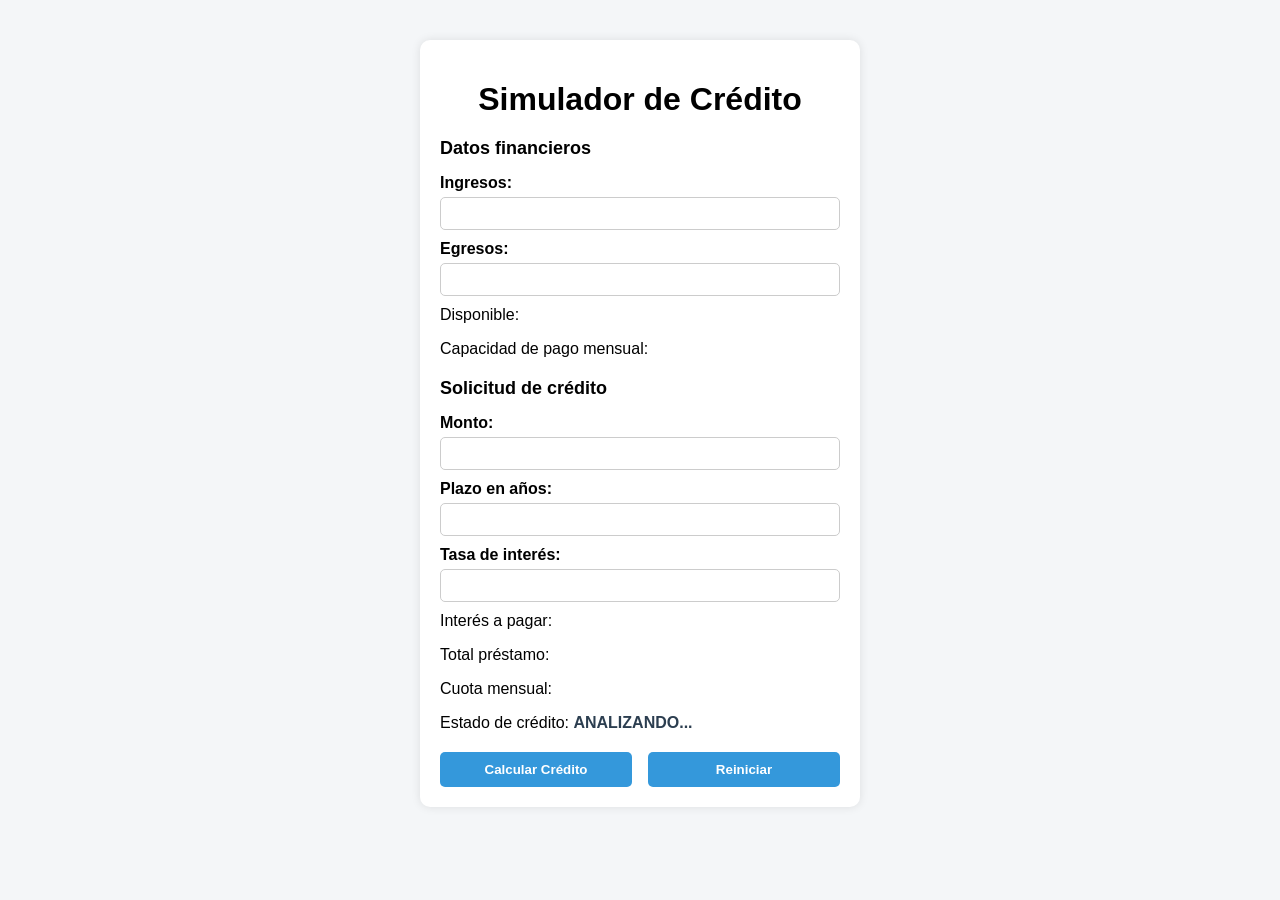
==== simulador.html @ d13f06f1 "- agregados los archivos principales -" ====
<!DOCTYPE html>
<html lang="es">
<head>
    <meta charset="UTF-8">
    <meta name="viewport" content="width=device-width, initial-scale=1.0">
    <title>Simulador de Crédito</title>
    <link rel="stylesheet" href="simulador.css">
</head>
<body>

    <div class="container">
        <h1>Simulador de Crédito</h1>

        <h2>Datos financieros</h2>
        <label for="txtIngresos">Ingresos:</label>
        <input type="text" id="txtIngresos">

        <label for="txtEgresos">Egresos:</label>
        <input type="text" id="txtEgresos">

        <p>Disponible: <span id="spnDisponible"></span></p>
        <p>Capacidad de pago mensual: <span id="spnCapacidadPago"></span></p>

        <h2>Solicitud de crédito</h2>
        <label for="txtMonto">Monto:</label>
        <input type="text" id="txtMonto">

        <label for="txtPlazo">Plazo en años:</label>
        <input type="text" id="txtPlazo">

        <label for="txtTasaInteres">Tasa de interés:</label>
        <input type="text" id="txtTasaInteres">

        <p>Interés a pagar: <span id="spnInteresPagar"></span></p>
        <p>Total préstamo: <span id="spnTotalPrestamo"></span></p>
        <p>Cuota mensual: <span id="spnCuotaMensual"></span></p>
        <p>Estado de crédito: <span id="spnEstadoCredito">ANALIZANDO...</span></p>

        <div class="buttons">
            <button id="btnCalcularCredito">Calcular Crédito</button>
            <button id="btnReiniciar">Reiniciar</button>
        </div>
    </div>

</body>
</html>
---- simulador.css ----
body {
    font-family: Arial, sans-serif;
    background-color: #f4f6f8;
    margin: 0;
    padding: 0;
}

.container {
    width: 400px;
    margin: 40px auto;
    padding: 20px;
    background-color: white;
    border-radius: 10px;
    box-shadow: 0 0 10px rgba(0,0,0,0.1);
}

h1 {
    text-align: center;
    margin-bottom: 20px;
}

h2 {
    margin-top: 20px;
    font-size: 18px;
}

label {
    display: block;
    margin-top: 10px;
    font-weight: bold;
}

input {
    width: 100%;
    padding: 8px;
    margin-top: 5px;
    border-radius: 5px;
    border: 1px solid #ccc;
    box-sizing: border-box;
}

p {
    margin-top: 10px;
}

span {
    font-weight: bold;
    color: #2c3e50;
}

.buttons {
    margin-top: 20px;
    display: flex;
    justify-content: space-between;
}

button {
    width: 48%;
    padding: 10px;
    border: none;
    border-radius: 5px;
    background-color: #3498db;
    color: white;
    font-weight: bold;
    cursor: pointer;
}

button:hover {
    background-color: #2980b9;
}
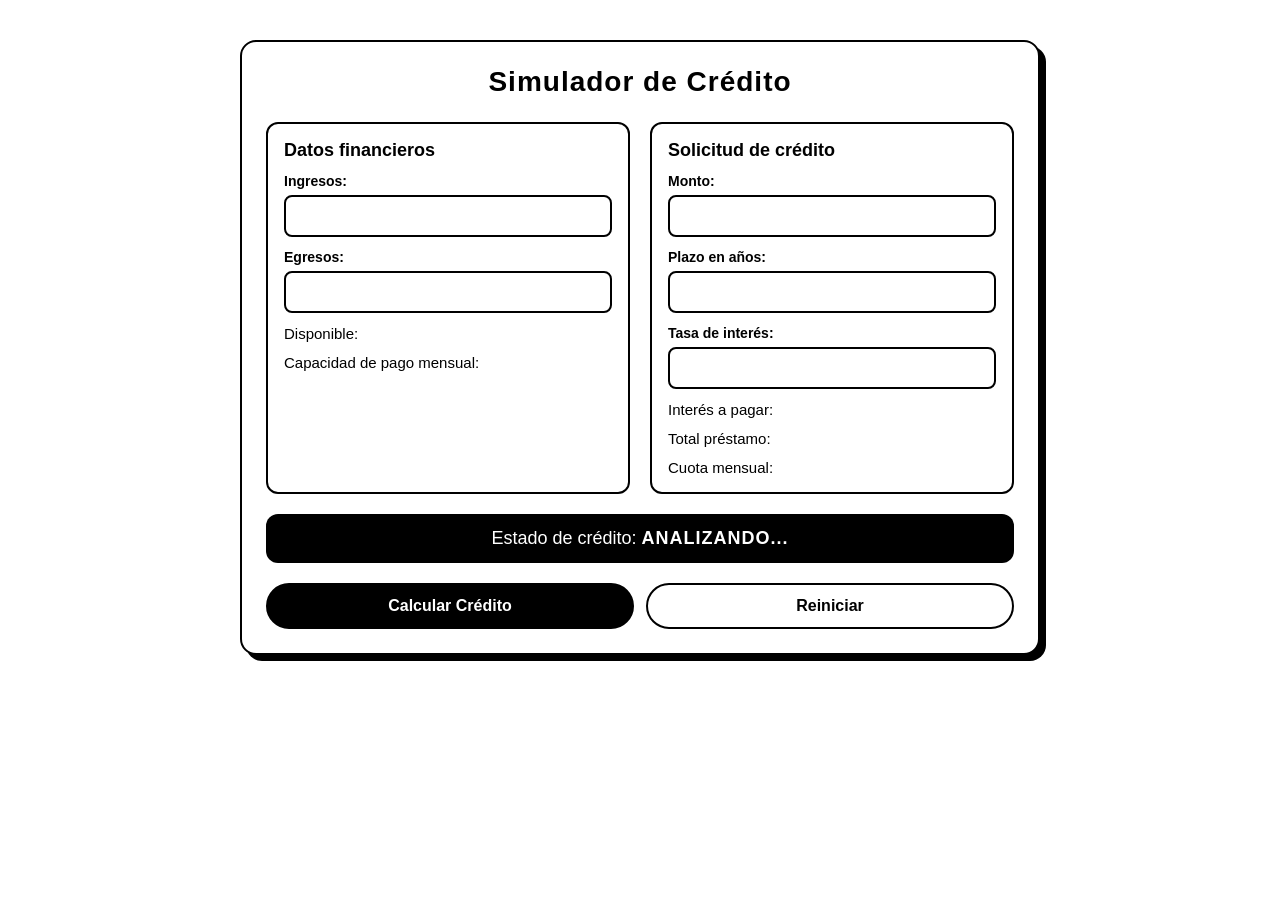
==== commit 204f586d: "- archivo prompts.txt creado con el prompt 1 - estilo blanco y negro y diseno responsive aplicado en" ====
--- a/simulador.html
+++ b/simulador.html
@@ -11,36 +11,49 @@
     <div class="container">
         <h1>Simulador de Crédito</h1>
 
-        <h2>Datos financieros</h2>
-        <label for="txtIngresos">Ingresos:</label>
-        <input type="text" id="txtIngresos">
+        <div class="secciones">
 
-        <label for="txtEgresos">Egresos:</label>
-        <input type="text" id="txtEgresos">
+            <div class="seccion">
+                <h2>Datos financieros</h2>
+                <label for="txtIngresos">Ingresos:</label>
+                <input type="text" id="txtIngresos">
 
-        <p>Disponible: <span id="spnDisponible"></span></p>
-        <p>Capacidad de pago mensual: <span id="spnCapacidadPago"></span></p>
+                <label for="txtEgresos">Egresos:</label>
+                <input type="text" id="txtEgresos">
 
-        <h2>Solicitud de crédito</h2>
-        <label for="txtMonto">Monto:</label>
-        <input type="text" id="txtMonto">
+                <p>Disponible: <span id="spnDisponible"></span></p>
+                <p>Capacidad de pago mensual: <span id="spnCapacidadPago"></span></p>
+            </div>
 
-        <label for="txtPlazo">Plazo en años:</label>
-        <input type="text" id="txtPlazo">
+            <div class="seccion">
+                <h2>Solicitud de crédito</h2>
+                <label for="txtMonto">Monto:</label>
+                <input type="text" id="txtMonto">
 
-        <label for="txtTasaInteres">Tasa de interés:</label>
-        <input type="text" id="txtTasaInteres">
+                <label for="txtPlazo">Plazo en años:</label>
+                <input type="text" id="txtPlazo">
 
-        <p>Interés a pagar: <span id="spnInteresPagar"></span></p>
-        <p>Total préstamo: <span id="spnTotalPrestamo"></span></p>
-        <p>Cuota mensual: <span id="spnCuotaMensual"></span></p>
-        <p>Estado de crédito: <span id="spnEstadoCredito">ANALIZANDO...</span></p>
+                <label for="txtTasaInteres">Tasa de interés:</label>
+                <input type="text" id="txtTasaInteres">
+
+                <p>Interés a pagar: <span id="spnInteresPagar"></span></p>
+                <p>Total préstamo: <span id="spnTotalPrestamo"></span></p>
+                <p>Cuota mensual: <span id="spnCuotaMensual"></span></p>
+            </div>
+
+        </div>
+
+        <div class="estado">
+            <p>Estado de crédito: <span id="spnEstadoCredito">ANALIZANDO...</span></p>
+        </div>
 
         <div class="buttons">
-            <button id="btnCalcularCredito">Calcular Crédito</button>
-            <button id="btnReiniciar">Reiniciar</button>
+            <button id="btnCalcularCredito" onclick="calcular();">Calcular Crédito</button>
+            <button id="btnReiniciar" onclick="reiniciar();">Reiniciar</button>
         </div>
     </div>
 
+    <script src="funciones.js"></script>
+    <script src="simulador.js"></script>
 </body>
 </html>
--- a/simulador.css
+++ b/simulador.css
@@ -1,70 +1,158 @@
+* {
+    box-sizing: border-box;
+}
+
 body {
-    font-family: Arial, sans-serif;
-    background-color: #f4f6f8;
+    font-family: Arial, Helvetica, sans-serif;
+    background-color: #ffffff;
+    color: #000000;
     margin: 0;
-    padding: 0;
+    padding: 20px;
 }
 
 .container {
-    width: 400px;
-    margin: 40px auto;
-    padding: 20px;
-    background-color: white;
-    border-radius: 10px;
-    box-shadow: 0 0 10px rgba(0,0,0,0.1);
+    width: 100%;
+    max-width: 800px;
+    margin: 20px auto;
+    padding: 24px;
+    background-color: #ffffff;
+    border: 2px solid #000000;
+    border-radius: 16px;
+    box-shadow: 6px 6px 0 #000000;
 }
 
 h1 {
     text-align: center;
-    margin-bottom: 20px;
+    margin: 0 0 24px;
+    font-size: 28px;
+    letter-spacing: 1px;
 }
 
 h2 {
-    margin-top: 20px;
+    margin: 0 0 12px;
     font-size: 18px;
+}
+
+.secciones {
+    display: grid;
+    grid-template-columns: 1fr 1fr;
+    gap: 20px;
+}
+
+.seccion {
+    border: 2px solid #000000;
+    border-radius: 12px;
+    padding: 16px;
 }
 
 label {
     display: block;
-    margin-top: 10px;
+    margin-top: 12px;
     font-weight: bold;
+    font-size: 14px;
 }
 
 input {
     width: 100%;
-    padding: 8px;
-    margin-top: 5px;
-    border-radius: 5px;
-    border: 1px solid #ccc;
-    box-sizing: border-box;
+    padding: 10px;
+    margin-top: 6px;
+    border: 2px solid #000000;
+    border-radius: 8px;
+    font-size: 16px;
+    background-color: #ffffff;
+    color: #000000;
+}
+
+input:focus {
+    outline: none;
+    box-shadow: 0 0 0 3px #bdbdbd;
 }
 
 p {
-    margin-top: 10px;
+    margin: 12px 0 0;
+    font-size: 15px;
 }
 
 span {
     font-weight: bold;
-    color: #2c3e50;
+}
+
+.estado {
+    margin-top: 20px;
+    padding: 14px;
+    border-radius: 12px;
+    background-color: #000000;
+    color: #ffffff;
+    text-align: center;
+}
+
+.estado p {
+    margin: 0;
+    font-size: 18px;
+}
+
+.estado span {
+    letter-spacing: 1px;
 }
 
 .buttons {
     margin-top: 20px;
     display: flex;
-    justify-content: space-between;
+    gap: 12px;
 }
 
 button {
-    width: 48%;
-    padding: 10px;
-    border: none;
-    border-radius: 5px;
-    background-color: #3498db;
-    color: white;
+    flex: 1;
+    padding: 12px 24px;
+    border: 2px solid #000000;
+    border-radius: 30px;
+    background-color: #000000;
+    color: #ffffff;
+    font-size: 16px;
     font-weight: bold;
     cursor: pointer;
+    transition: transform 0.15s ease, background-color 0.15s ease, color 0.15s ease;
 }
 
 button:hover {
-    background-color: #2980b9;
+    background-color: #ffffff;
+    color: #000000;
+    transform: translateY(-2px);
+}
+
+button:active {
+    transform: translateY(0) scale(0.97);
+}
+
+#btnReiniciar {
+    background-color: #ffffff;
+    color: #000000;
+}
+
+#btnReiniciar:hover {
+    background-color: #000000;
+    color: #ffffff;
+}
+
+@media (max-width: 640px) {
+    body {
+        padding: 12px;
+    }
+
+    .container {
+        padding: 16px;
+        box-shadow: 4px 4px 0 #000000;
+    }
+
+    h1 {
+        font-size: 22px;
+    }
+
+    .secciones {
+        grid-template-columns: 1fr;
+    }
+
+    .buttons {
+        flex-direction: column;
+    }
 }
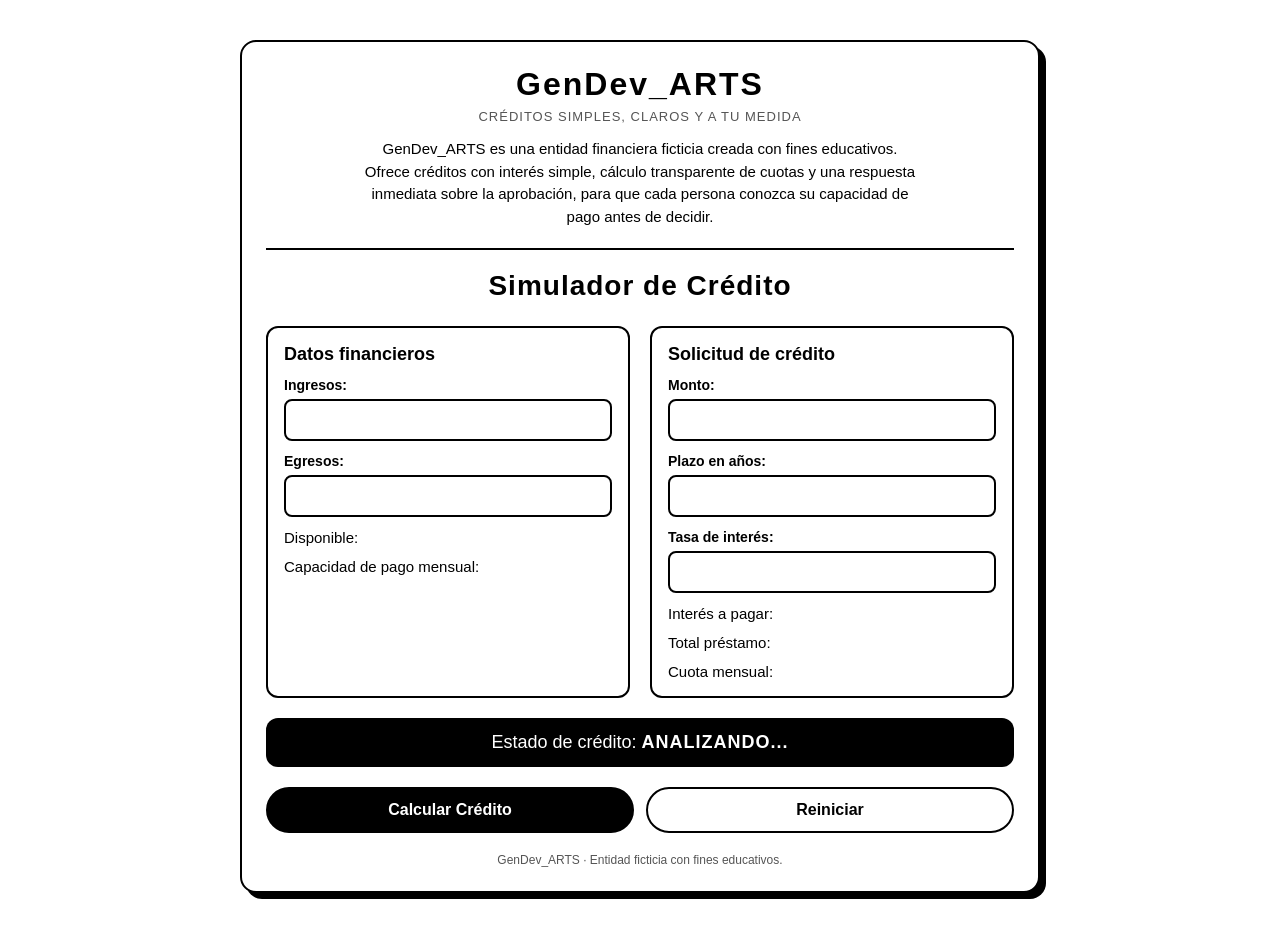
==== commit b3f3a904: "- prompt 2 agregado a prompts.txt - encabezado, descripcion y pie de pagina de GenDev_ARTS agregados" ====
--- a/simulador.html
+++ b/simulador.html
@@ -9,7 +9,18 @@
 <body>
 
     <div class="container">
-        <h1>Simulador de Crédito</h1>
+        <header class="encabezado">
+            <h2 class="empresa">GenDev_ARTS</h2>
+            <p class="lema">Créditos simples, claros y a tu medida</p>
+            <p class="descripcion">
+                GenDev_ARTS es una entidad financiera ficticia creada con fines
+                educativos. Ofrece créditos con interés simple, cálculo
+                transparente de cuotas y una respuesta inmediata sobre la
+                aprobación, para que cada persona conozca su capacidad de pago
+                antes de decidir.
+            </p>
+        </header>
+    <h1>Simulador de Crédito</h1>
 
         <div class="secciones">
 
@@ -47,10 +58,11 @@
             <p>Estado de crédito: <span id="spnEstadoCredito">ANALIZANDO...</span></p>
         </div>
 
-        <div class="buttons">
+                <div class="buttons">
             <button id="btnCalcularCredito" onclick="calcular();">Calcular Crédito</button>
             <button id="btnReiniciar" onclick="reiniciar();">Reiniciar</button>
         </div>
+        <p class="pie">GenDev_ARTS · Entidad ficticia con fines educativos.</p>
     </div>
 
     <script src="funciones.js"></script>
--- a/simulador.css
+++ b/simulador.css
@@ -134,6 +134,41 @@
     color: #ffffff;
 }
 
+.encabezado {
+    text-align: center;
+    padding-bottom: 20px;
+    margin-bottom: 20px;
+    border-bottom: 2px solid #000000;
+}
+
+.empresa {
+    margin: 0;
+    font-size: 32px;
+    letter-spacing: 2px;
+}
+
+.lema {
+    margin: 6px 0 0;
+    font-size: 13px;
+    letter-spacing: 1px;
+    text-transform: uppercase;
+    color: #555555;
+}
+
+.descripcion {
+    max-width: 560px;
+    margin: 14px auto 0;
+    font-size: 15px;
+    line-height: 1.5;
+}
+
+.pie {
+    margin-top: 20px;
+    text-align: center;
+    font-size: 12px;
+    color: #555555;
+}
+
 @media (max-width: 640px) {
     body {
         padding: 12px;
@@ -155,4 +190,8 @@
     .buttons {
         flex-direction: column;
     }
+
+    .empresa {
+        font-size: 24px;
+    }
 }
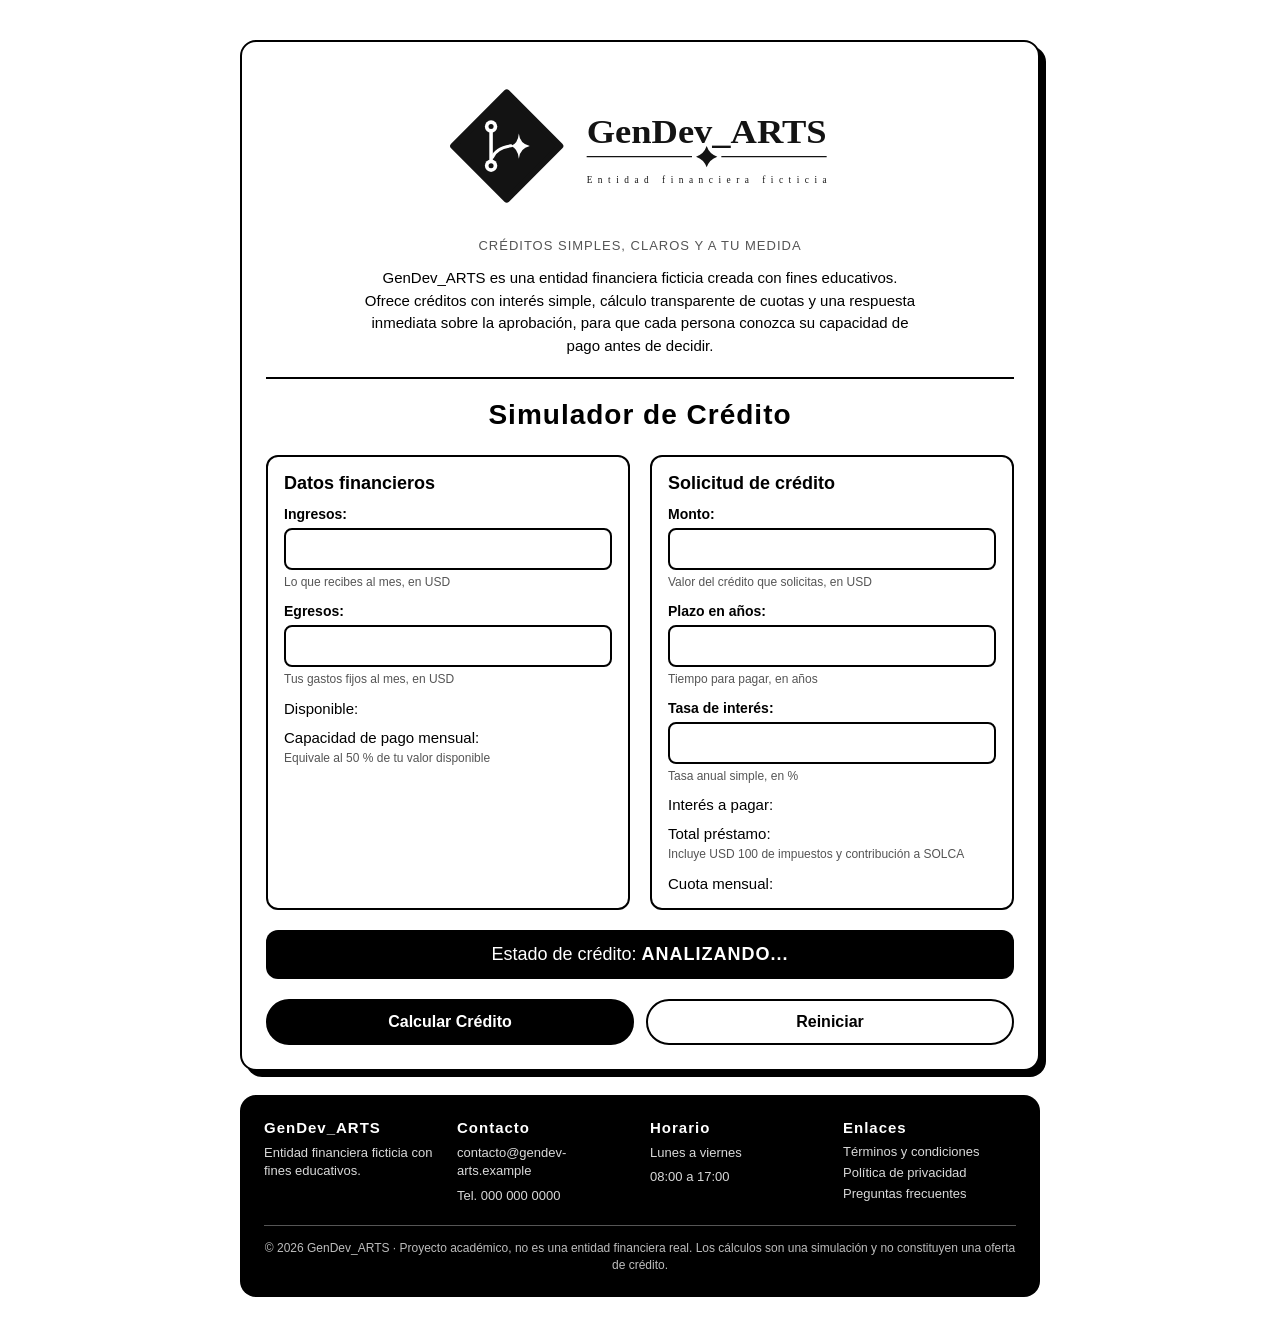
==== commit d5c1bb3e: "- prompt 4 agregado a prompts.txt - favicon.ico, apple-touch-icon.png y logo-emblema.svg enlazados e" ====
--- a/simulador.html
+++ b/simulador.html
@@ -3,14 +3,18 @@
 <head>
     <meta charset="UTF-8">
     <meta name="viewport" content="width=device-width, initial-scale=1.0">
-    <title>Simulador de Crédito</title>
+    <title>GenDev_ARTS · Simulador de crédito</title>
     <link rel="stylesheet" href="simulador.css">
+    <link rel="icon" href="favicon.ico" sizes="48x48">
+    <link rel="icon" href="logo-emblema.svg" type="image/svg+xml">
+    <link rel="apple-touch-icon" href="apple-touch-icon.png">
 </head>
 <body>
 
     <div class="container">
+
         <header class="encabezado">
-            <h2 class="empresa">GenDev_ARTS</h2>
+            <img src="logo-gendev.svg" alt="GenDev_ARTS" class="logo">
             <p class="lema">Créditos simples, claros y a tu medida</p>
             <p class="descripcion">
                 GenDev_ARTS es una entidad financiera ficticia creada con fines
@@ -20,35 +24,45 @@
                 antes de decidir.
             </p>
         </header>
-    <h1>Simulador de Crédito</h1>
+
+        <h1>Simulador de Crédito</h1>
 
         <div class="secciones">
 
             <div class="seccion">
                 <h2>Datos financieros</h2>
+
                 <label for="txtIngresos">Ingresos:</label>
-                <input type="text" id="txtIngresos">
+                <input type="text" id="txtIngresos" aria-describedby="ayudaIngresos">
+                <small class="ayuda" id="ayudaIngresos">Lo que recibes al mes, en USD</small>
 
                 <label for="txtEgresos">Egresos:</label>
-                <input type="text" id="txtEgresos">
+                <input type="text" id="txtEgresos" aria-describedby="ayudaEgresos">
+                <small class="ayuda" id="ayudaEgresos">Tus gastos fijos al mes, en USD</small>
 
                 <p>Disponible: <span id="spnDisponible"></span></p>
                 <p>Capacidad de pago mensual: <span id="spnCapacidadPago"></span></p>
+                <small class="ayuda">Equivale al 50 % de tu valor disponible</small>
             </div>
 
             <div class="seccion">
                 <h2>Solicitud de crédito</h2>
+
                 <label for="txtMonto">Monto:</label>
-                <input type="text" id="txtMonto">
+                <input type="text" id="txtMonto" aria-describedby="ayudaMonto">
+                <small class="ayuda" id="ayudaMonto">Valor del crédito que solicitas, en USD</small>
 
                 <label for="txtPlazo">Plazo en años:</label>
-                <input type="text" id="txtPlazo">
+                <input type="text" id="txtPlazo" aria-describedby="ayudaPlazo">
+                <small class="ayuda" id="ayudaPlazo">Tiempo para pagar, en años</small>
 
                 <label for="txtTasaInteres">Tasa de interés:</label>
-                <input type="text" id="txtTasaInteres">
+                <input type="text" id="txtTasaInteres" aria-describedby="ayudaTasa">
+                <small class="ayuda" id="ayudaTasa">Tasa anual simple, en %</small>
 
                 <p>Interés a pagar: <span id="spnInteresPagar"></span></p>
                 <p>Total préstamo: <span id="spnTotalPrestamo"></span></p>
+                <small class="ayuda">Incluye USD 100 de impuestos y contribución a SOLCA</small>
                 <p>Cuota mensual: <span id="spnCuotaMensual"></span></p>
             </div>
 
@@ -58,12 +72,42 @@
             <p>Estado de crédito: <span id="spnEstadoCredito">ANALIZANDO...</span></p>
         </div>
 
-                <div class="buttons">
+        <div class="buttons">
             <button id="btnCalcularCredito" onclick="calcular();">Calcular Crédito</button>
             <button id="btnReiniciar" onclick="reiniciar();">Reiniciar</button>
         </div>
-        <p class="pie">GenDev_ARTS · Entidad ficticia con fines educativos.</p>
+
     </div>
+
+    <footer class="pie">
+        <div class="pie-columnas">
+            <div>
+                <h3>GenDev_ARTS</h3>
+                <p>Entidad financiera ficticia con fines educativos.</p>
+            </div>
+            <div>
+                <h3>Contacto</h3>
+                <p>contacto@gendev-arts.example</p>
+                <p>Tel. 000 000 0000</p>
+            </div>
+            <div>
+                <h3>Horario</h3>
+                <p>Lunes a viernes</p>
+                <p>08:00 a 17:00</p>
+            </div>
+            <div>
+                <h3>Enlaces</h3>
+                <a href="#">Términos y condiciones</a>
+                <a href="#">Política de privacidad</a>
+                <a href="#">Preguntas frecuentes</a>
+            </div>
+        </div>
+        <p class="pie-legal">
+            © 2026 GenDev_ARTS · Proyecto académico, no es una entidad
+            financiera real. Los cálculos son una simulación y no constituyen
+            una oferta de crédito.
+        </p>
+    </footer>
 
     <script src="funciones.js"></script>
     <script src="simulador.js"></script>
--- a/simulador.css
+++ b/simulador.css
@@ -1,5 +1,16 @@
 * {
     box-sizing: border-box;
+}
+
+@keyframes aparecer {
+    from {
+        opacity: 0;
+        transform: translateY(12px);
+    }
+    to {
+        opacity: 1;
+        transform: none;
+    }
 }
 
 body {
@@ -19,119 +30,7 @@
     border: 2px solid #000000;
     border-radius: 16px;
     box-shadow: 6px 6px 0 #000000;
-}
-
-h1 {
-    text-align: center;
-    margin: 0 0 24px;
-    font-size: 28px;
-    letter-spacing: 1px;
-}
-
-h2 {
-    margin: 0 0 12px;
-    font-size: 18px;
-}
-
-.secciones {
-    display: grid;
-    grid-template-columns: 1fr 1fr;
-    gap: 20px;
-}
-
-.seccion {
-    border: 2px solid #000000;
-    border-radius: 12px;
-    padding: 16px;
-}
-
-label {
-    display: block;
-    margin-top: 12px;
-    font-weight: bold;
-    font-size: 14px;
-}
-
-input {
-    width: 100%;
-    padding: 10px;
-    margin-top: 6px;
-    border: 2px solid #000000;
-    border-radius: 8px;
-    font-size: 16px;
-    background-color: #ffffff;
-    color: #000000;
-}
-
-input:focus {
-    outline: none;
-    box-shadow: 0 0 0 3px #bdbdbd;
-}
-
-p {
-    margin: 12px 0 0;
-    font-size: 15px;
-}
-
-span {
-    font-weight: bold;
-}
-
-.estado {
-    margin-top: 20px;
-    padding: 14px;
-    border-radius: 12px;
-    background-color: #000000;
-    color: #ffffff;
-    text-align: center;
-}
-
-.estado p {
-    margin: 0;
-    font-size: 18px;
-}
-
-.estado span {
-    letter-spacing: 1px;
-}
-
-.buttons {
-    margin-top: 20px;
-    display: flex;
-    gap: 12px;
-}
-
-button {
-    flex: 1;
-    padding: 12px 24px;
-    border: 2px solid #000000;
-    border-radius: 30px;
-    background-color: #000000;
-    color: #ffffff;
-    font-size: 16px;
-    font-weight: bold;
-    cursor: pointer;
-    transition: transform 0.15s ease, background-color 0.15s ease, color 0.15s ease;
-}
-
-button:hover {
-    background-color: #ffffff;
-    color: #000000;
-    transform: translateY(-2px);
-}
-
-button:active {
-    transform: translateY(0) scale(0.97);
-}
-
-#btnReiniciar {
-    background-color: #ffffff;
-    color: #000000;
-}
-
-#btnReiniciar:hover {
-    background-color: #000000;
-    color: #ffffff;
+    animation: aparecer 0.5s ease backwards;
 }
 
 .encabezado {
@@ -141,10 +40,12 @@
     border-bottom: 2px solid #000000;
 }
 
-.empresa {
-    margin: 0;
-    font-size: 32px;
-    letter-spacing: 2px;
+.logo {
+    display: block;
+    width: 100%;
+    max-width: 420px;
+    height: auto;
+    margin: 0 auto 12px;
 }
 
 .lema {
@@ -162,11 +63,196 @@
     line-height: 1.5;
 }
 
+h1 {
+    text-align: center;
+    margin: 0 0 24px;
+    font-size: 28px;
+    letter-spacing: 1px;
+}
+
+h2 {
+    margin: 0 0 12px;
+    font-size: 18px;
+}
+
+.secciones {
+    display: grid;
+    grid-template-columns: 1fr 1fr;
+    gap: 20px;
+}
+
+.seccion {
+    border: 2px solid #000000;
+    border-radius: 12px;
+    padding: 16px;
+    animation: aparecer 0.5s ease backwards;
+    transition: transform 0.2s ease, box-shadow 0.2s ease;
+}
+
+.seccion:nth-child(1) {
+    animation-delay: 0.1s;
+}
+
+.seccion:nth-child(2) {
+    animation-delay: 0.2s;
+}
+
+.seccion:hover {
+    transform: translateY(-3px);
+    box-shadow: 4px 4px 0 #000000;
+}
+
+label {
+    display: block;
+    margin-top: 12px;
+    font-weight: bold;
+    font-size: 14px;
+}
+
+input {
+    width: 100%;
+    padding: 10px;
+    margin-top: 6px;
+    border: 2px solid #000000;
+    border-radius: 8px;
+    font-size: 16px;
+    background-color: #ffffff;
+    color: #000000;
+    transition: box-shadow 0.2s ease;
+}
+
+input:focus {
+    outline: none;
+    box-shadow: 0 0 0 3px #bdbdbd;
+}
+
+.ayuda {
+    display: block;
+    margin-top: 4px;
+    font-size: 12px;
+    line-height: 1.4;
+    color: #555555;
+}
+
+p {
+    margin: 12px 0 0;
+    font-size: 15px;
+}
+
+span {
+    font-weight: bold;
+}
+
+.estado {
+    margin-top: 20px;
+    padding: 14px;
+    border-radius: 12px;
+    background-color: #000000;
+    color: #ffffff;
+    text-align: center;
+    animation: aparecer 0.5s ease 0.3s backwards;
+}
+
+.estado p {
+    margin: 0;
+    font-size: 18px;
+}
+
+.estado span {
+    letter-spacing: 1px;
+}
+
+.buttons {
+    margin-top: 20px;
+    display: flex;
+    gap: 12px;
+    animation: aparecer 0.5s ease 0.4s backwards;
+}
+
+button {
+    flex: 1;
+    padding: 12px 24px;
+    border: 2px solid #000000;
+    border-radius: 30px;
+    background-color: #000000;
+    color: #ffffff;
+    font-size: 16px;
+    font-weight: bold;
+    cursor: pointer;
+    transition: transform 0.15s ease, background-color 0.15s ease, color 0.15s ease;
+}
+
+button:hover {
+    background-color: #ffffff;
+    color: #000000;
+    transform: translateY(-2px);
+}
+
+button:active {
+    transform: translateY(0) scale(0.97);
+}
+
+#btnReiniciar {
+    background-color: #ffffff;
+    color: #000000;
+}
+
+#btnReiniciar:hover {
+    background-color: #000000;
+    color: #ffffff;
+}
+
 .pie {
+    width: 100%;
+    max-width: 800px;
+    margin: 24px auto 20px;
+    padding: 24px;
+    background-color: #000000;
+    color: #ffffff;
+    border-radius: 16px;
+    animation: aparecer 0.5s ease 0.5s backwards;
+}
+
+.pie-columnas {
+    display: grid;
+    grid-template-columns: repeat(auto-fit, minmax(160px, 1fr));
+    gap: 20px;
+}
+
+.pie h3 {
+    margin: 0 0 8px;
+    font-size: 15px;
+    letter-spacing: 1px;
+}
+
+.pie p {
+    margin: 6px 0 0;
+    font-size: 13px;
+    line-height: 1.4;
+    color: #d9d9d9;
+}
+
+.pie a {
+    display: block;
+    margin-top: 6px;
+    font-size: 13px;
+    color: #d9d9d9;
+    text-decoration: none;
+}
+
+.pie a:hover,
+.pie a:focus {
+    color: #ffffff;
+    text-decoration: underline;
+}
+
+.pie .pie-legal {
     margin-top: 20px;
-    text-align: center;
+    padding-top: 14px;
+    border-top: 1px solid #555555;
     font-size: 12px;
-    color: #555555;
+    text-align: center;
+    color: #bdbdbd;
 }
 
 @media (max-width: 640px) {
@@ -191,7 +277,14 @@
         flex-direction: column;
     }
 
-    .empresa {
-        font-size: 24px;
+    .pie {
+        padding: 18px;
+    }
+}
+
+@media (prefers-reduced-motion: reduce) {
+    * {
+        animation: none !important;
+        transition: none !important;
     }
 }
